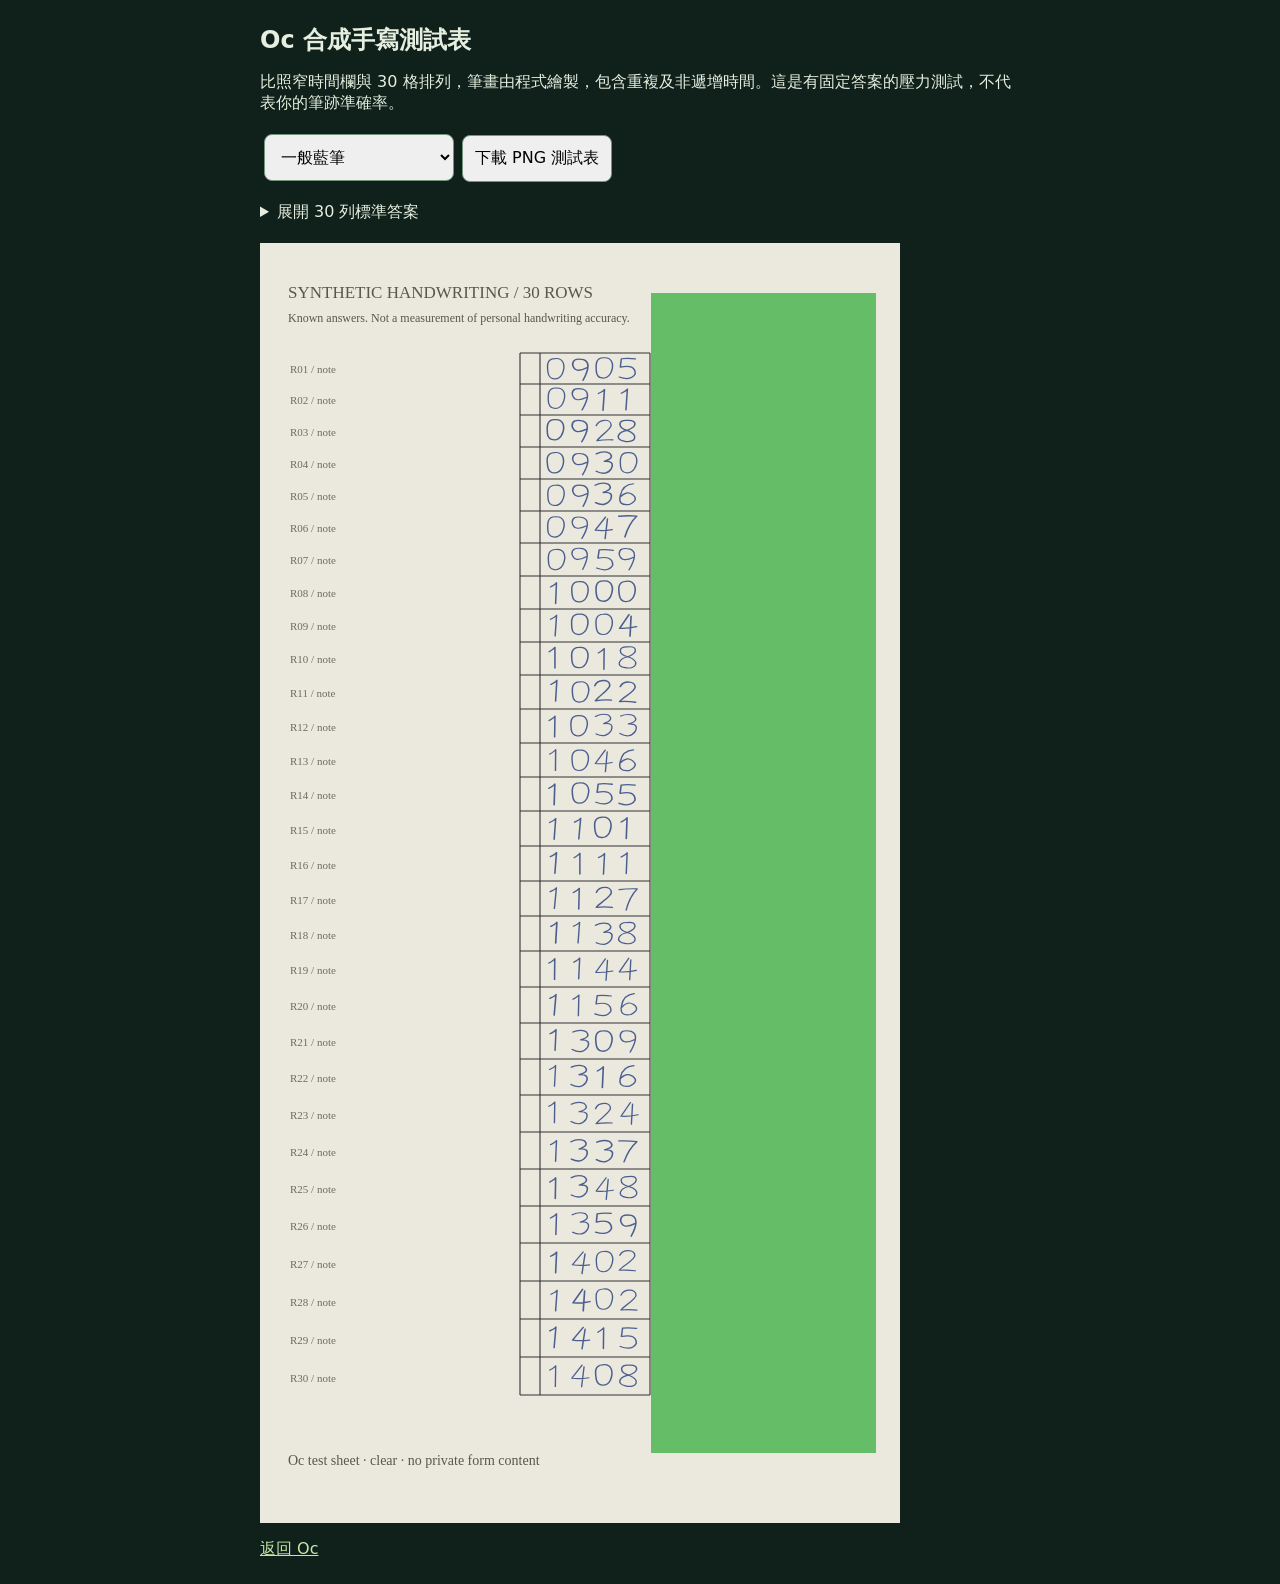
==== tests/handwriting.html @ c055cb8e "建立 30 格合成手寫壓力測試及裁圖對照基準" ====
<!doctype html><html lang="zh-Hant"><meta charset="utf-8"><meta name="viewport" content="width=device-width,initial-scale=1"><title>Oc · 合成手寫測試表</title><style>body{font:16px system-ui;max-width:760px;margin:24px auto;padding:0 16px;background:#10201b;color:#e5eedf}h1{font-size:24px}button,select{font:inherit;padding:12px;margin:4px;border-radius:8px;border:1px solid #71967a}img{display:block;width:100%;max-width:640px;margin-top:20px}pre{white-space:pre-wrap}a{color:#c5e6a4}</style><h1>Oc 合成手寫測試表</h1><p>比照窄時間欄與 30 格排列，筆畫由程式繪製，包含重複及非遞增時間。這是有固定答案的壓力測試，不代表你的筆跡準確率。</p><select id="variant" aria-label="測試情境"><option value="clear">一般藍筆</option><option value="shadow">底部陰影與淡筆畫</option><option value="tight">較密字距與輕微傾斜</option></select><button id="download">下載 PNG 測試表</button><p id="status" role="status"></p><details><summary>展開 30 列標準答案</summary><pre id="answers"></pre></details><img id="sheet" alt="30 格合成手寫時間表"><p><a href="../">返回 Oc</a></p><script type="module">
import{makeForm}from'./handwriting-fixtures.mjs';let currentUrl;
const image=document.getElementById('sheet'),variant=document.getElementById('variant');
function show(){const form=makeForm(variant.value);if(currentUrl)URL.revokeObjectURL(currentUrl);currentUrl=URL.createObjectURL(new Blob([form.svg],{type:'image/svg+xml'}));image.src=currentUrl;document.getElementById('answers').textContent=form.targets.join('\n');}
variant.onchange=show;show();
document.getElementById('download').onclick=async()=>{try{await image.decode();const canvas=document.createElement('canvas');canvas.width=640;canvas.height=1280;canvas.getContext('2d').drawImage(image,0,0);const blob=await new Promise(resolve=>canvas.toBlob(resolve,'image/png'));if(!blob)throw Error('無法產生圖片');const url=URL.createObjectURL(blob),a=document.createElement('a');a.href=url;a.download='Oc-handwriting-'+variant.value+'.png';a.click();setTimeout(()=>URL.revokeObjectURL(url),60000);document.getElementById('status').textContent='PNG 已產生，可回 Oc 選照片，框住完整 30 格時間欄。';}catch(error){document.getElementById('status').textContent=error.message;}};
</script></html>
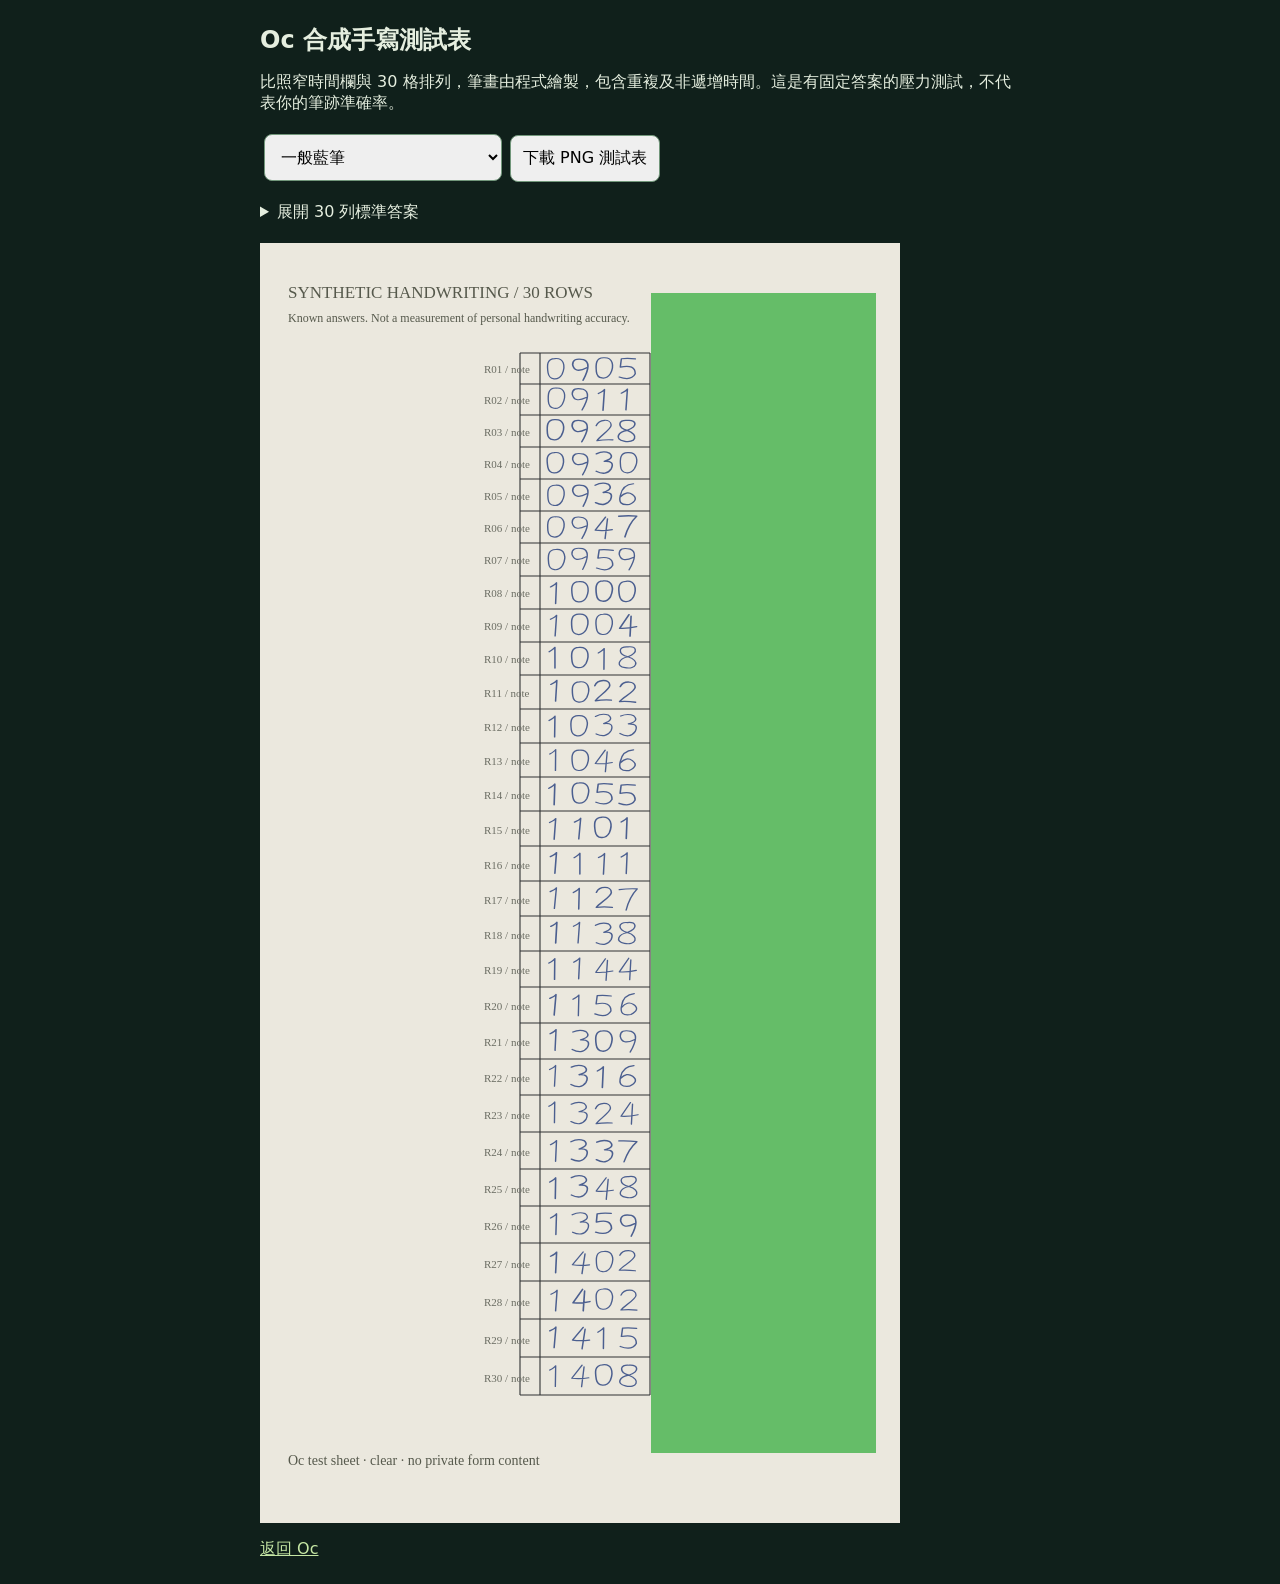
==== commit 9239cfb6: "比較更難筆形並驗證格內留白保護淡筆畫" ====
--- a/tests/handwriting.html
+++ b/tests/handwriting.html
@@ -1,4 +1,4 @@
-<!doctype html><html lang="zh-Hant"><meta charset="utf-8"><meta name="viewport" content="width=device-width,initial-scale=1"><title>Oc · 合成手寫測試表</title><style>body{font:16px system-ui;max-width:760px;margin:24px auto;padding:0 16px;background:#10201b;color:#e5eedf}h1{font-size:24px}button,select{font:inherit;padding:12px;margin:4px;border-radius:8px;border:1px solid #71967a}img{display:block;width:100%;max-width:640px;margin-top:20px}pre{white-space:pre-wrap}a{color:#c5e6a4}</style><h1>Oc 合成手寫測試表</h1><p>比照窄時間欄與 30 格排列，筆畫由程式繪製，包含重複及非遞增時間。這是有固定答案的壓力測試，不代表你的筆跡準確率。</p><select id="variant" aria-label="測試情境"><option value="clear">一般藍筆</option><option value="shadow">底部陰影與淡筆畫</option><option value="tight">較密字距與輕微傾斜</option></select><button id="download">下載 PNG 測試表</button><p id="status" role="status"></p><details><summary>展開 30 列標準答案</summary><pre id="answers"></pre></details><img id="sheet" alt="30 格合成手寫時間表"><p><a href="../">返回 Oc</a></p><script type="module">
+<!doctype html><html lang="zh-Hant"><meta charset="utf-8"><meta name="viewport" content="width=device-width,initial-scale=1"><title>Oc · 合成手寫測試表</title><style>body{font:16px system-ui;max-width:760px;margin:24px auto;padding:0 16px;background:#10201b;color:#e5eedf}h1{font-size:24px}button,select{font:inherit;padding:12px;margin:4px;border-radius:8px;border:1px solid #71967a}img{display:block;width:100%;max-width:640px;margin-top:20px}pre{white-space:pre-wrap}a{color:#c5e6a4}</style><h1>Oc 合成手寫測試表</h1><p>比照窄時間欄與 30 格排列，筆畫由程式繪製，包含重複及非遞增時間。這是有固定答案的壓力測試，不代表你的筆跡準確率。</p><select id="variant" aria-label="測試情境"><option value="clear">一般藍筆</option><option value="shadow">底部陰影與淡筆畫</option><option value="tight">較密字距與輕微傾斜</option><option value="rough">不規則筆形、淡字與密字距</option></select><button id="download">下載 PNG 測試表</button><p id="status" role="status"></p><details><summary>展開 30 列標準答案</summary><pre id="answers"></pre></details><img id="sheet" alt="30 格合成手寫時間表"><p><a href="../">返回 Oc</a></p><script type="module">
 import{makeForm}from'./handwriting-fixtures.mjs';let currentUrl;
 const image=document.getElementById('sheet'),variant=document.getElementById('variant');
 function show(){const form=makeForm(variant.value);if(currentUrl)URL.revokeObjectURL(currentUrl);currentUrl=URL.createObjectURL(new Blob([form.svg],{type:'image/svg+xml'}));image.src=currentUrl;document.getElementById('answers').textContent=form.targets.join('\n');}
